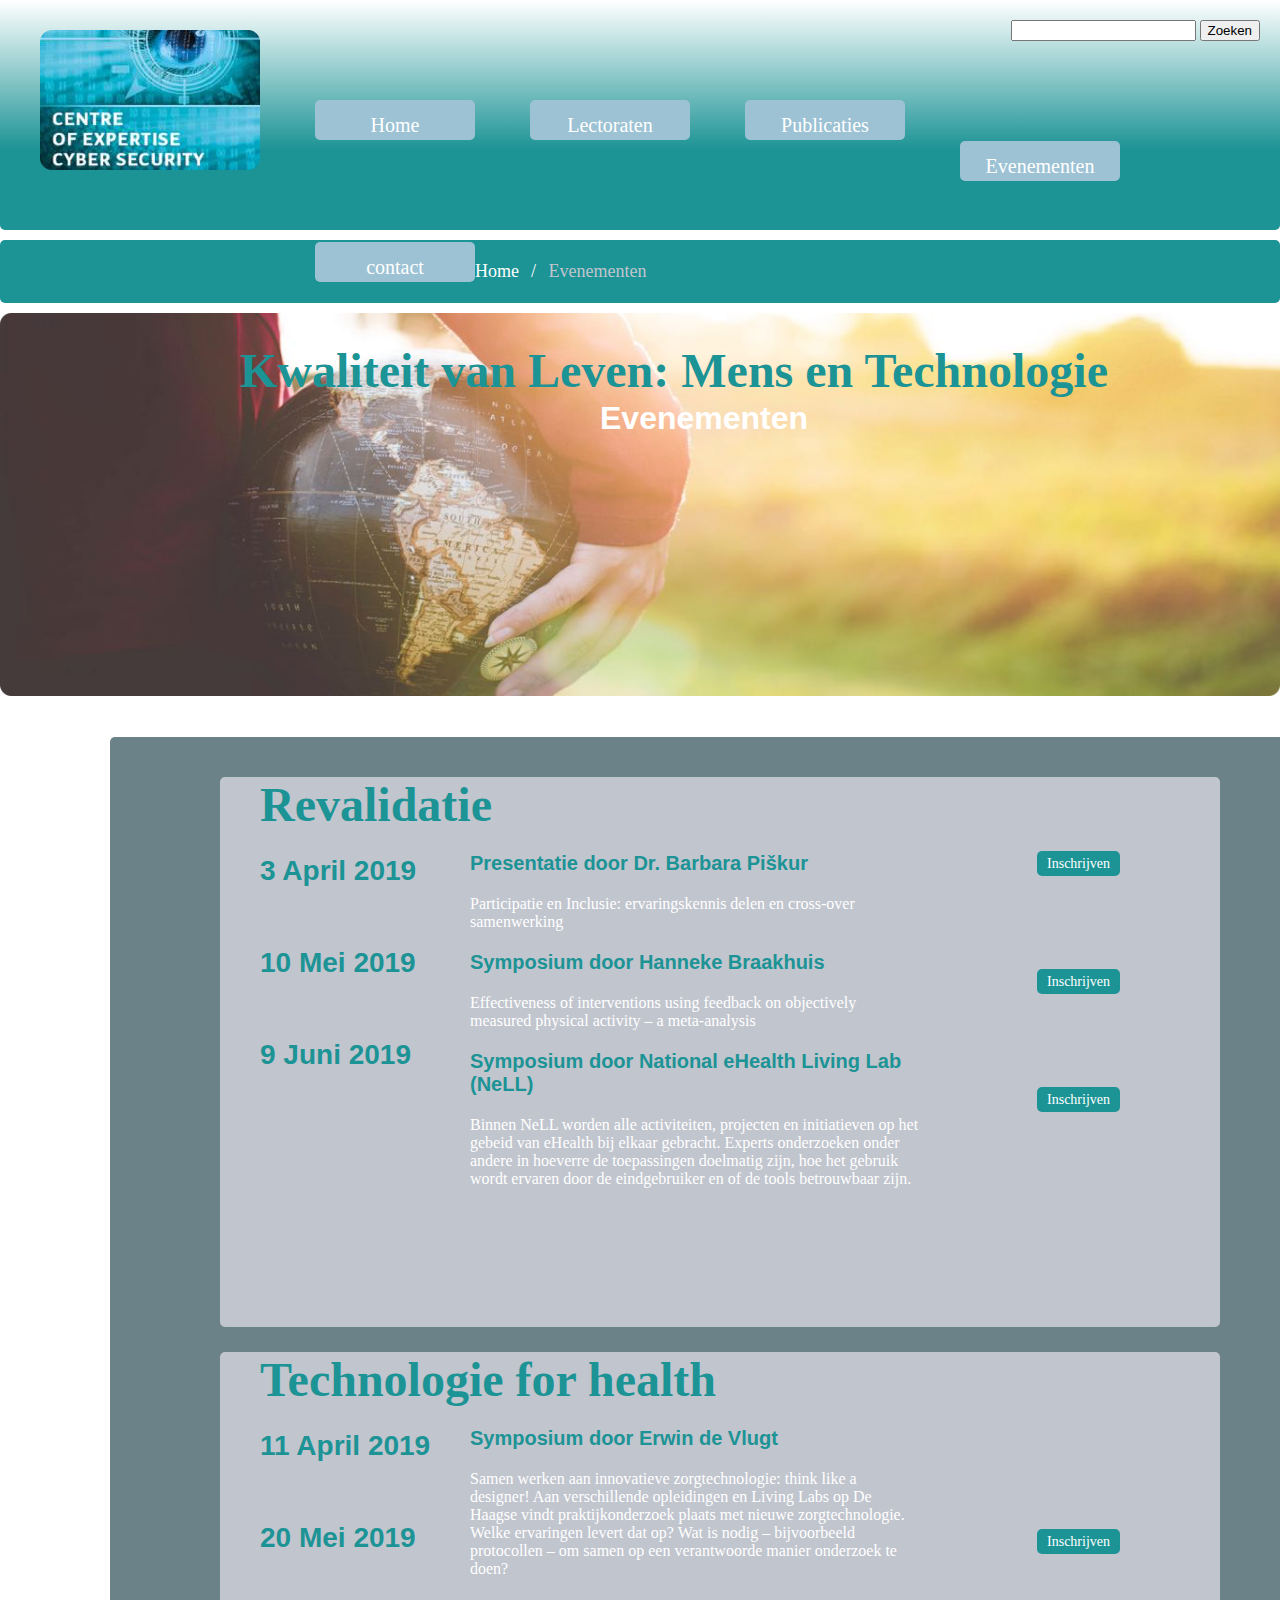
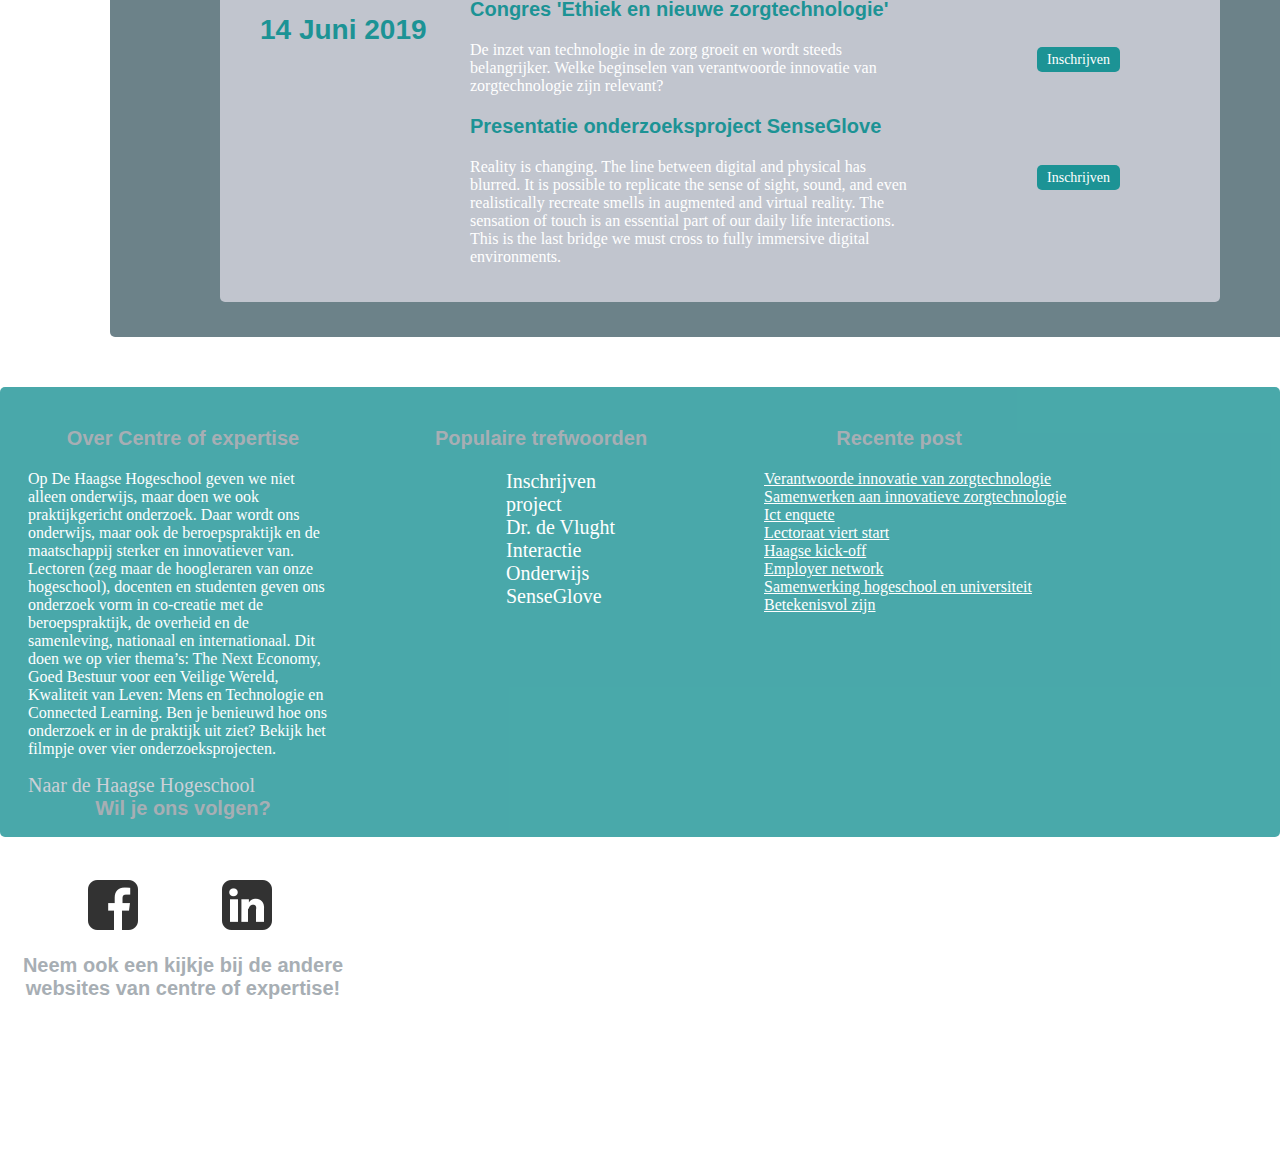
==== evenementenoverzicht.html @ cc721863 "added website" ====
<!DOCTYPE html>
<html>
	<head>
		<title>evenementenpagina</title>
		<meta charset="utf-8">
		<link rel="stylesheet" type="text/css" href="opmaak/evenementenoverzicht.css">
		<link rel="stylesheet" type="text/css" href="opmaak/header.css">
		<link rel="stylesheet" type="text/css" href="opmaak/footer.css">
	</head>
	<body>
		<!--In de header komen de zoekbalk, het logo en de menubalk naar voren.-->
		<header>
			<!--Zoekbalk wordt hier uitgewerkt-->
			<form action="search" id="opmaakZoekbalk">
				<input type="search" name="search">
				<input type="submit" name="submit" value="Zoeken">
			</form>
			<div id="gradient">
				<!--Logo is hieronder uitgewerkt-->
				<img src="images/logo.jpeg" id="logoOpmaak" alt="logovancentreofexpertise">
				<!--De menubalk-->
				<nav>
					<ul>
						<li><a href="index.html">Home</a></li>
						<li><a href="lectoraatRevalidatie.html">Lectoraten</a>
							<ul>
								<li><a href="lectoraatRevalidatie.html">Revalidatie</a></li>
								<li><a href="error.html">Tech for Health</a></li>
							</ul>
						</li>
						<li><a href="error.html">Publicaties</a></li>
						<li><a href="evenementenoverzicht.html">Evenementen</a></li>
						<li id="special"><a href="error.html">contact</a></li>
					</ul>
				</nav>
			</div>
		</header>
		<!--Navigatieweg van de gebruiker, breadcrumbs wordt hier uitgewerkt-->
		<div id="opmaakbreadcrumbs">
			<ul class="breadcrumbs">
				<li><a href="home.html">Home</a></li>
				<li class="color">Evenementen</li>
			</ul>
		</div>
		<main>
		<!--Uitleg met afbeelding over het onderzoeksthema wordt hieronder uitgewerkt -->
		<section class="afbeeldingmetuitlegonderzoek">
			<img src="images/meisjemetbal.jpeg" alt="onderzoeksthema" width="100%">
			 <h1 class="onderzoeksthema">Kwaliteit van Leven: Mens en Technologie</h1>
			 <h2 class="evenementtekst">Evenementen</h2>
		</section>
		<!--Alle evenenementen van de lectoraten Revalidatie en Technologie for health worden hieronder uitgewerkt-->
		<section id="evenement">
			<div id="evenementrevalidatie">
				<h1>Revalidatie</h1>
				<!--datum en tijd van evenementen van het lectoraat revalidatie wordt hieronder uitgewerkt-->
				<div class="opmaakrevalidatie">				
					<article>
						<h2>3 April 2019</h2>
						<h2>10 Mei 2019</h2>
						<h2>9 Juni 2019</h2>
					</article>
				</div>
			<!--Alle extra uitleg van de evenementen van het lectoraat revalidatie worden hieronder uitgewerkt. --> 
			<div class="opmaakrevalidatie2">
				<article>
					<h3>Presentatie door Dr. Barbara Piškur</h3>
					<p>Participatie en Inclusie: ervaringskennis delen en cross-over samenwerking</p>
				</article>
				<article>
					<h3>Symposium door Hanneke Braakhuis</h3>
					<p>Effectiveness of interventions using feedback on objectively measured physical activity – a meta-analysis</p>
				</article>
				<article>
					<h3>Symposium door National eHealth Living Lab (NeLL)</h3>
					<p>Binnen NeLL worden alle activiteiten, projecten en initiatieven op het gebeid van eHealth bij elkaar gebracht. Experts onderzoeken onder andere in hoeverre de toepassingen doelmatig zijn, hoe het gebruik wordt ervaren door de eindgebruiker en of de tools betrouwbaar zijn. </p>
				</article>
			</div>
			<!--Hieronder worden inschrijfbutton met link uitgewerkt. De gebruiker wordt doorgestuurd naar de inschrijfpagina-->
			<div class="opmaakrevalidatie3">
				<article class="margin">
					<a href="formulier.html" class="buttonopmaakinschrijven">Inschrijven</a>
				</article>
				<article class="margin">
					<a href="formulier.html" class="buttonopmaakinschrijven">Inschrijven</a>
				</article>
				<article class="margin">
					<a href="formulier.html" class="buttonopmaakinschrijven">Inschrijven</a>
				</article>
			</div>
			<!--datum en tijd van evenementen van het lectoraat tech for health wordt hieronder uitgewerkt-->
			</div>
			<div id="evenementtechforhealth">
				<h1>Technologie for health</h1>
				<div class="opmaakrevalidatie"> 
					<article>
						<h2>11 April 2019</h2>
						<h2>20 Mei 2019</h2>
						<h2>14 Juni 2019</h2>
					</article>
				</div>
				<!--Alle extra uitleg van de evenementen van het lectoraat tech for health worden hieronder uitgewerkt. --> 
				<div class="opmaakrevalidatie2">
					<article>
						<h3>Symposium door Erwin de Vlugt</h3>
						<p>Samen werken aan innovatieve zorgtechnologie: think like a designer! Aan verschillende opleidingen en Living Labs op De Haagse vindt praktijkonderzoek plaats met nieuwe zorgtechnologie. Welke ervaringen levert dat op? Wat is nodig – bijvoorbeeld protocollen – om samen op een verantwoorde manier onderzoek te doen?</p>
					</article>
					<article>
						<h3>Congres 'Ethiek en nieuwe zorgtechnologie'</h3>
						<p>De inzet van technologie in de zorg groeit en wordt steeds belangrijker. Welke beginselen van verantwoorde innovatie van zorgtechnologie zijn relevant? </p>
					</article>
					<article>
						<h3>Presentatie onderzoeksproject SenseGlove</h3>
						<p>Reality is changing. The line between digital and physical has blurred. It is possible to replicate the sense of sight, sound, and even realistically recreate smells in augmented and virtual reality. The sensation of touch is an essential part of our daily life interactions. This is the last bridge we must cross to fully immersive digital environments.</p>
					</article>
				</div>
				<!--Hieronder worden inschrijfbutton met link uitgewerkt. De gebruiker wordt doorgestuurd naar de inschrijfpagina-->
				<div class="opmaakrevalidatie3">
				<article class="margin">
					<a href="formulier.html" class="buttonopmaakinschrijven">Inschrijven</a>
				</article>
				<article class="margin">
					<a href="formulier.html" class="buttonopmaakinschrijven">Inschrijven</a>
				</article>
				<article class="margin">
					<a href="formulier.html" class="buttonopmaakinschrijven">Inschrijven</a>
				</article>
				</div>
			</div>
		</section>
		</main>
		<!--Extra informatie voor de gebruiker, zodat hij niet naar boven hoeft te scrollen. Ook wordt hier een verwijzing gegeven naar de hogeschool en de andere doelgroepen.-->
		<footer id="footer">
			<!--Koppeling Centre of Expertise en de Haagse Hogeschool.-->
			<div class="footer">
				<h3>Over Centre of expertise</h3>
				<p>Op De Haagse Hogeschool geven we niet alleen onderwijs, maar doen we ook praktijkgericht onderzoek. Daar wordt ons onderwijs, maar ook de beroepspraktijk en de maatschappij sterker en innovatiever van. Lectoren (zeg maar de hoogleraren van onze hogeschool), docenten en studenten geven ons onderzoek vorm in co-creatie met de beroepspraktijk, de overheid en de samenleving, nationaal en internationaal. Dit doen we op vier thema’s: The Next Economy, Goed Bestuur voor een Veilige Wereld, Kwaliteit van Leven: Mens en Technologie en Connected Learning. Ben je benieuwd hoe ons onderzoek er in de praktijk uit ziet? Bekijk het filmpje over vier onderzoeksprojecten.</p>
				<!--Link naar de Haagse hogeschool.-->
				<a href="https://www.dehaagsehogeschool.nl" target="_blank" class="haagsehogeschoollink">Naar de Haagse Hogeschool</a>
			</div>
			<!--Populaire trefwoorden die de gebruiker kan gebruiken om sneller tot gewenste informatie te komen.-->
			<div  class="footer">
				<h3 class="h3footer">Populaire trefwoorden</h3>
				<a href="formulier.html" class="opmaaklink">Inschrijven</a>
				
				<a href="onderzoekslijnuitgewerkt.html" class="opmaaklink">project</a>
				
				<a href="index.html" class="opmaaklink">Dr. de Vlught</a>
				
				<a href="evenementenoverzicht.html" class="opmaaklink">Interactie</a>
				
				<a href="evenementenoverzicht.html" class="opmaaklink">Onderwijs</a>
				
				<a href="evenementenoverzicht.html" class="opmaaklink">SenseGlove</a>
			</div>
			<!--Post van de haagse hogeschool die een verband leggen met de lectoraten.-->
			<div  class="footer">
				<h3 class="h3footer" class="linksnaarnieuws">Recente post</h3>
				<a href="https://nieuws.hhs.nl/ons-nieuws-nl/verantwoorde-innovatie-van-zorgtechnologie/?_ga=2.209914775.388361680.1552218156-366240915.1551453853" class="linksnaarnieuws">Verantwoorde innovatie van zorgtechnologie</a>
				
				<a href="https://nieuws.hhs.nl/uitgelicht-nl/samen-werken-aan-innovatieve-zorgtechnologie-think-like-a-designer/?_ga=2.239152897.388361680.1552218156-366240915.1551453853" class="linksnaarnieuws">Samenwerken aan innovatieve zorgtechnologie</a>
				
				<a href="https://www.dehaagsehogeschool.nl/docs/default-source/documenten-onderzoek/lectoraten/revalidatie/artikel-ict-enquete.pdf?sfvrsn=2c125fee_0" class="linksnaarnieuws">Ict enquete</a>
				
				<a href="https://www.dehaagsehogeschool.nl/over-de-haagse/de-haagse-actueel/nieuws/details/2019/06/18/lectoraat-urban-ageing-viert-officiele-start" class="linksnaarnieuws">Lectoraat viert start</a>
				
				<a href="https://www.dehaagsehogeschool.nl/over-de-haagse/de-haagse-actueel/nieuws/details/2019/05/28/haagse-kick-off-onderzoek-samensturing-buurthuizen" class="linksnaarnieuws">Haagse kick-off</a>
				
				<a href="https://www.dehaagsehogeschool.nl/over-de-haagse/de-haagse-actueel/nieuws/details/2019/05/13/8e-employer-network-event-van-opleiding-law-staat-in-teken-van-netwerken" class="linksnaarnieuws">Employer network</a>
				
				<a href="https://www.dehaagsehogeschool.nl/over-de-haagse/de-haagse-actueel/nieuws/details/2019/05/08/samenwerking-de-haagse-hogeschool-en-universiteit-leiden-versterkt" class="linksnaarnieuws">Samenwerking hogeschool en universiteit</a>
				
				<a href="https://www.dehaagsehogeschool.nl/over-de-haagse/de-haagse-actueel/nieuws/details/2019/04/01/betekenisvol-zijn-door-de-ogen-van-oudere-stadsgenoten" class="linksnaarnieuws">Betekenisvol zijn</a>
			</div>
			<!--Volg de haagse hogeschool via sociale media.-->
			<div  class="footer">
				<h3 class="h3footer">Wil je ons volgen?</h3>
				<a href="https://www.facebook.com/dehaagsehogeschool/" target="_blank"><img src="images/facebook.jpeg" class="iconopmaak"></a>
				<a href="https://www.linkedin.com/school/haagse-hogeschool/" target="_blank"><img src="images/linkedinn.jpeg" class="iconopmaak"></a>
			<!--Link naar de andere doelgroepen-->				
				<h3 class="h3footer">Neem ook een kijkje bij de andere websites van centre of expertise!</h3>
				<h4>Kenniskring</h4>
				<h4>Studenten</h4>
				<h4>Partners</h4>
			</div>
		</footer>
	</body>
</html>
---- opmaak/evenementenoverzicht.css ----
/*Opmaak van de navigatieweg van de gebruiker, breadcrumbs*/
#opmaakbreadcrumbs{
	background-color: #1C9395;
	margin-top:10px;
	margin-bottom: 10px;
	padding: 5px;
	border-radius: 5px;
}

ul.opmaakbreadcrumbs {
  padding: 10px 16px;
  list-style: none;
}
ul.breadcrumbs li {
  display: inline;
  font-family: avenir;
  font-size: 18px;
}
ul.breadcrumbs li+li:before {
  padding: 8px;
  color: white;
  content: "/\00a0";
}
ul.breadcrumbs li a {
  color: white;
  text-decoration: none;
}
ul.breadcrumbs li a:hover {
  color:#1C9395;
  text-decoration: underline;
}

.color{
  font-family: avenir;
  font-size: 18px;
  color: #C1C5CE;
}

/*Opmaak afbeelding van onderzoeksthema*/
.afbeeldingmetuitlegonderzoek{
  width: 100%;
  margin-bottom: 10px;
  border-radius: 5px;
  position: relative;
}

/*Opmaak van het element h1 van het onderzoeksthema*/
.onderzoeksthema {
  position: absolute;
  top: 0px;
  padding-right:100px;
  margin-left: 240px;
  padding-top: 30px;
  color:#1C9395;
  font-family: avenir;
  font-size: 48px;
}

/*Opmaak van het element h2 van het onderzoeksthema*/
.evenementtekst{
  margin-right: 600px;
  margin-left: 600px;
  color: white;
  font-family: helvetica;
  font-size: 32px;
  margin-top:-300px; 
}

/*Opmaak gehele section evenement*/
#evenement{
  background-color: #6C8289;
  width: 1200px;
  height: 1200px;
  margin-left: 110px;
  border-radius: 5px;
  margin-top: 300px;
}

/*Opmaak div evenementen*/
#evenementrevalidatie{
  background-color: #C1C5CE;
  width: 1000px;
  height: 550px;
  margin-left: 110px;
  border-radius: 5px;
  float: left;
  margin-top: 40px;
}

h1{
  font-family: avenir;
  font-size: 48px;
  color:#1C9395;
  margin: 0px;
  margin-left: 40px;
}

h2{
  font-family: helvetica;
  font-size: 28px;
  color:#1C9395;
  margin-left: 40px;
  margin-bottom: 60px;
}

h3{
  font-family: helvetica;
  font-size: 20px;
  color: #1C9395;
}

p{
  color:white;
  font-family: 'Cormorant Garamond', serif;
}

/*Opmaak datum en tijd van de evenementen van revalidatie*/
.opmaakrevalidatie{
  float: left;
  margin-right: 10px;
}

/*Opmaak div evenementen uitleg evenementen*/
.opmaakrevalidatie2{
  margin-right: 300px;
  margin-left: 250px;
}

/*Opmaak div evenementen inschrijfbuttons*/
.opmaakrevalidatie3{
  float: right;
  margin-top: -450px;
}

/*Opmaak van de inschrijfbutton*/
.buttonopmaakinschrijven{
  background-color: #1C9395;
  border: none;
  border-radius: 5px;
  color: white;
  font-family: avenir;
  font-size:14px;
  text-decoration: none;
  text-align: center;
  padding: 5px 10px;
  margin-right: 100px;
  
}
.margin{
  margin-top: 100px;
}

/*Opmaak div evenementen tech for health*/
#evenementtechforhealth{
  background-color: #C1C5CE;
  width: 1000px;
  height: 550px;
  margin-left: 110px;
  border-radius: 5px;
  float: left;
  margin-top: 25px;
}
---- opmaak/header.css ----
/*Opmaak achtergrond*/
body{
	margin: 0px;
	background-color: white;
}

/*Opmaak zoekbalk*/
.zoeken{
  width: 180px;
  height:40px;
  box-sizing: border-box;
  border: 2px solid #ccc;
  border-radius: 5px;
  font-size: 16px;
  background-color: white;
  background-image: url('search.jpeg');
  background-position: 10px 10px; 
  background-repeat: no-repeat;
  padding: 12px 20px 12px 40px;
 -webkit-transition: width 0.4s ease-in-out;
  transition: width 0.4s ease-in-out;
}

/*Opmaak zoekbalk*/
#opmaakZoekbalk{
	float: right;
	padding-top: 20px;
	padding-right: 20px;
}

/*Opmaak kleuren achtergrond header*/
#gradient{
  height: 150px;
  background-color: white; /* For browsers that do not support gradients */
  background-image: linear-gradient(white, #1C9395); /* Standard syntax (must be last) */
  width: auto;
  margin: 0px auto;
}

/*Speciale margin zodat menubalk recht blijft ivm zoekbalk*/
#special{
	margin-top: 61px;
}

/*Opmaak achtergrond header*/
header{
	background-color: #1C9395; 
	border-bottom-left-radius: 5px;
	border-bottom-right-radius: 5px;
	height: 230px;
}

header::after{
	content:'';
	display: table;
	clear:both;
}

/*Opmaak logo */
#logoOpmaak{
	float:left;
	padding-top: 30px;
	margin-bottom: 50px;
	margin-left: 40px;
}

/*navigatie menubalk */
nav ul{
	margin: 0px;
	padding: 0px;
	list-style: none;
}

/*Opmaak zonder enige functie*/
nav ul li{
	float: left;
	width: 150px;
	height: 30px;
	margin-left: 55px;
	margin-top: 100px;
	padding:5px;
	border-radius: 5px;
	background-color: #9CC2D4;
	line-height: 40px;
	text-align: center;
	font-family: avenir;
	font-size: 20px;
}
/*Opmaak zonder enige functie*/
nav ul li a{
	text-decoration: none;
	color: white;
	display: block;
}
/*Opmaak als over het menu wordt gehoverd*/
nav ul li a:hover{
	background-color: #1C9395;
	color: white;
	width: 150px;
	height: 30px;
	border-radius: 5px;
	padding: 5px;
	line-height: 40px;
	margin-left:-5px;
	margin-top: -5px;
}
/*Opmaak zonder hover uitklapmenu niet zichtbaar*/
nav ul li ul li{
	display: none;
}

/*Opmaak hoverfunctie menubalk*/
nav ul li:hover ul li{
	display: block;
	margin-left: -5px;
	margin-top: 10px;
---- opmaak/footer.css ----
#footer{
	height: 450px;
	width: 100%;
	opacity: .8;
	background-color: #1C9395;
	margin-top: 50px;
	border-radius: 5px;
	float: left;
}

.footer{
	height: 350px;
	width: 350px;
	margin-left: 8px;
	margin-top: 20px;
	float: left;
}

#footer h3{
	font-family: helvetica;
	font-size:20px;
	color:#929BA2;
	text-align: center;
}

#footer p{
	width: 300px;
	margin-left: 20px;
	color:white;
	font-family: 'Cormorant Garamond', serif;
	font-size: 16px;
}

.haagsehogeschoollink{
	text-decoration: none;
	color:#C1C5CE;
	font-family: 'Cormorant Garamond', serif;
	font-size: 20px;
	margin-left: 20px;
}

.opmaaklink{
	text-decoration: none;
	color:white;
	font-family: 'Cormorant Garamond', serif;
	font-size: 20px;
	margin-left: 140px;
	padding-bottom: 100px;
	white-space: pre;

}

.linksnaarnieuws{
	color:white;
	font-family: 'Cormorant Garamond', serif;
	font-size: 16px;
	text-align-last: center;
	margin-left: 40px;
	margin-right: 40px;
	white-space: pre;
}

.iconopmaak{
	padding-left: 80px;
	margin-top: 40px;
}

h4{
	font-family: 'Cormorant Garamond', serif;
	font-size: 20px;
	color:white;
	text-align-last: center; 
}
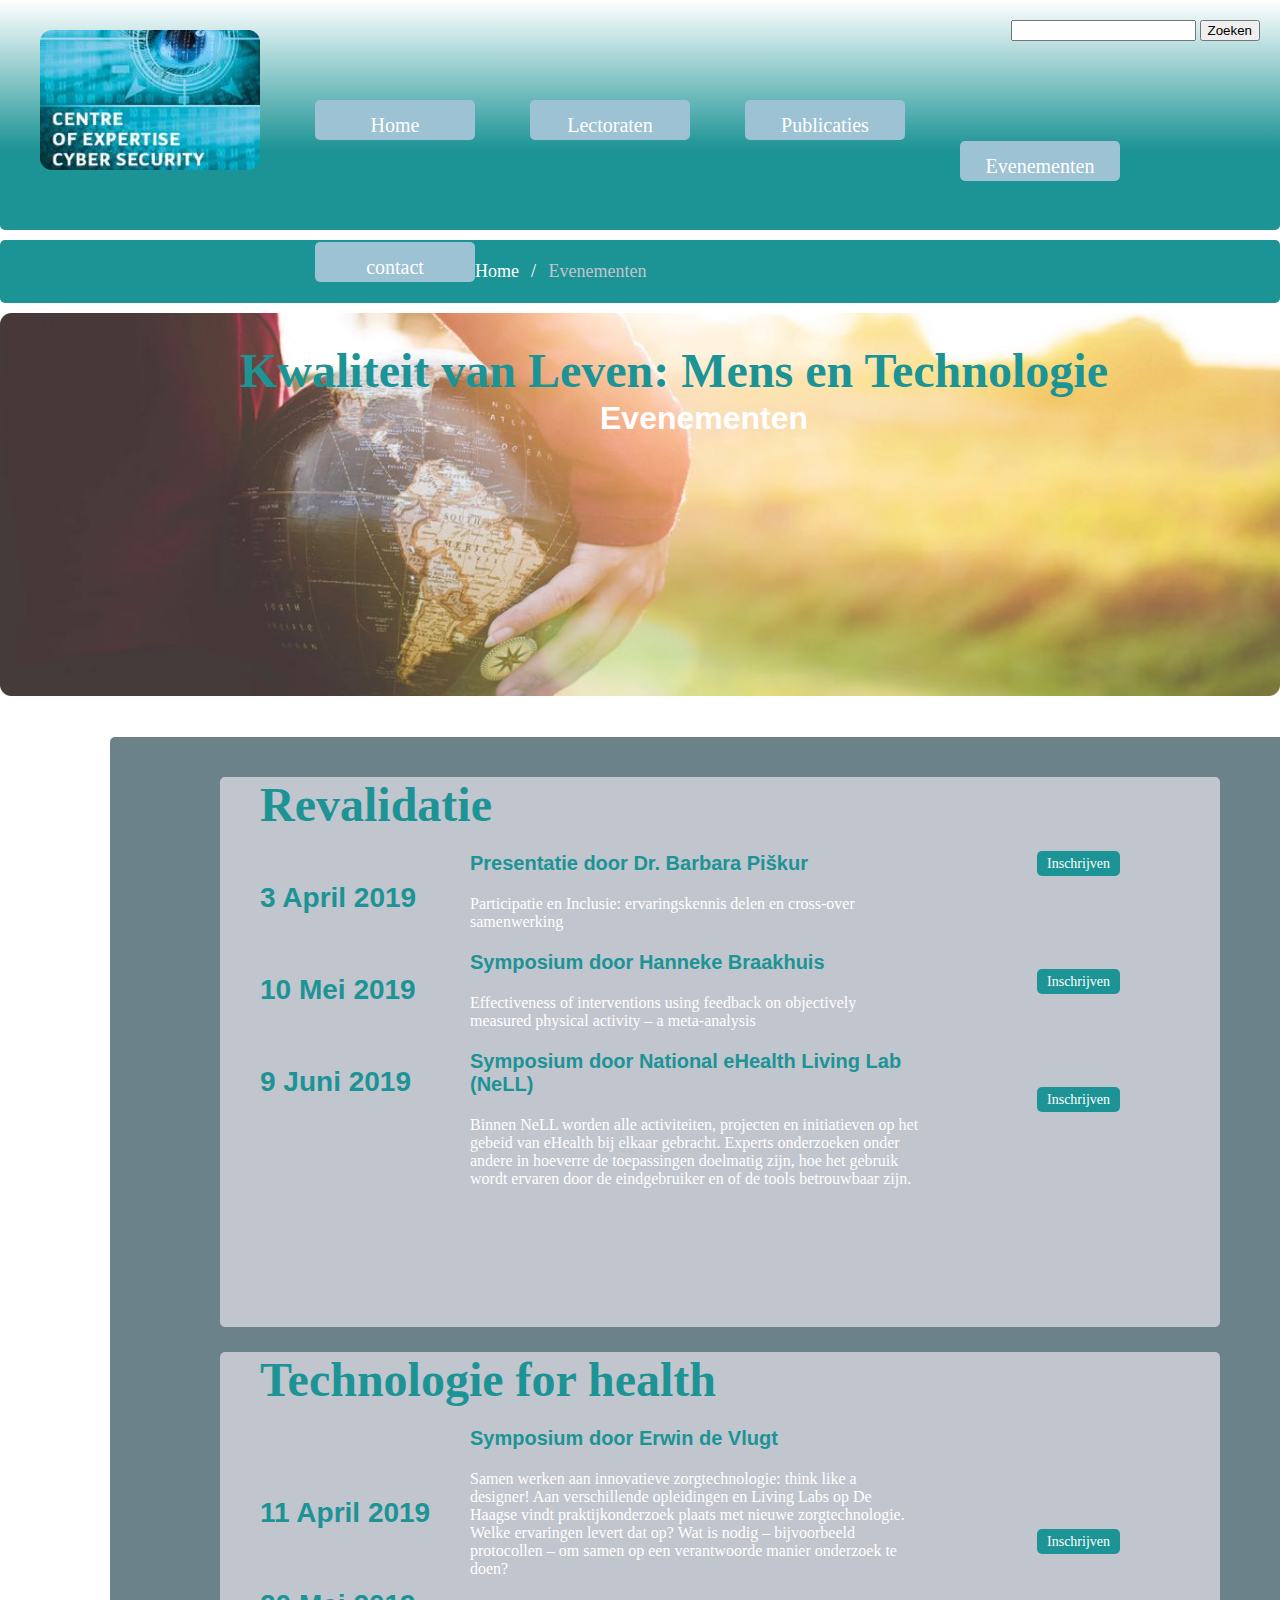
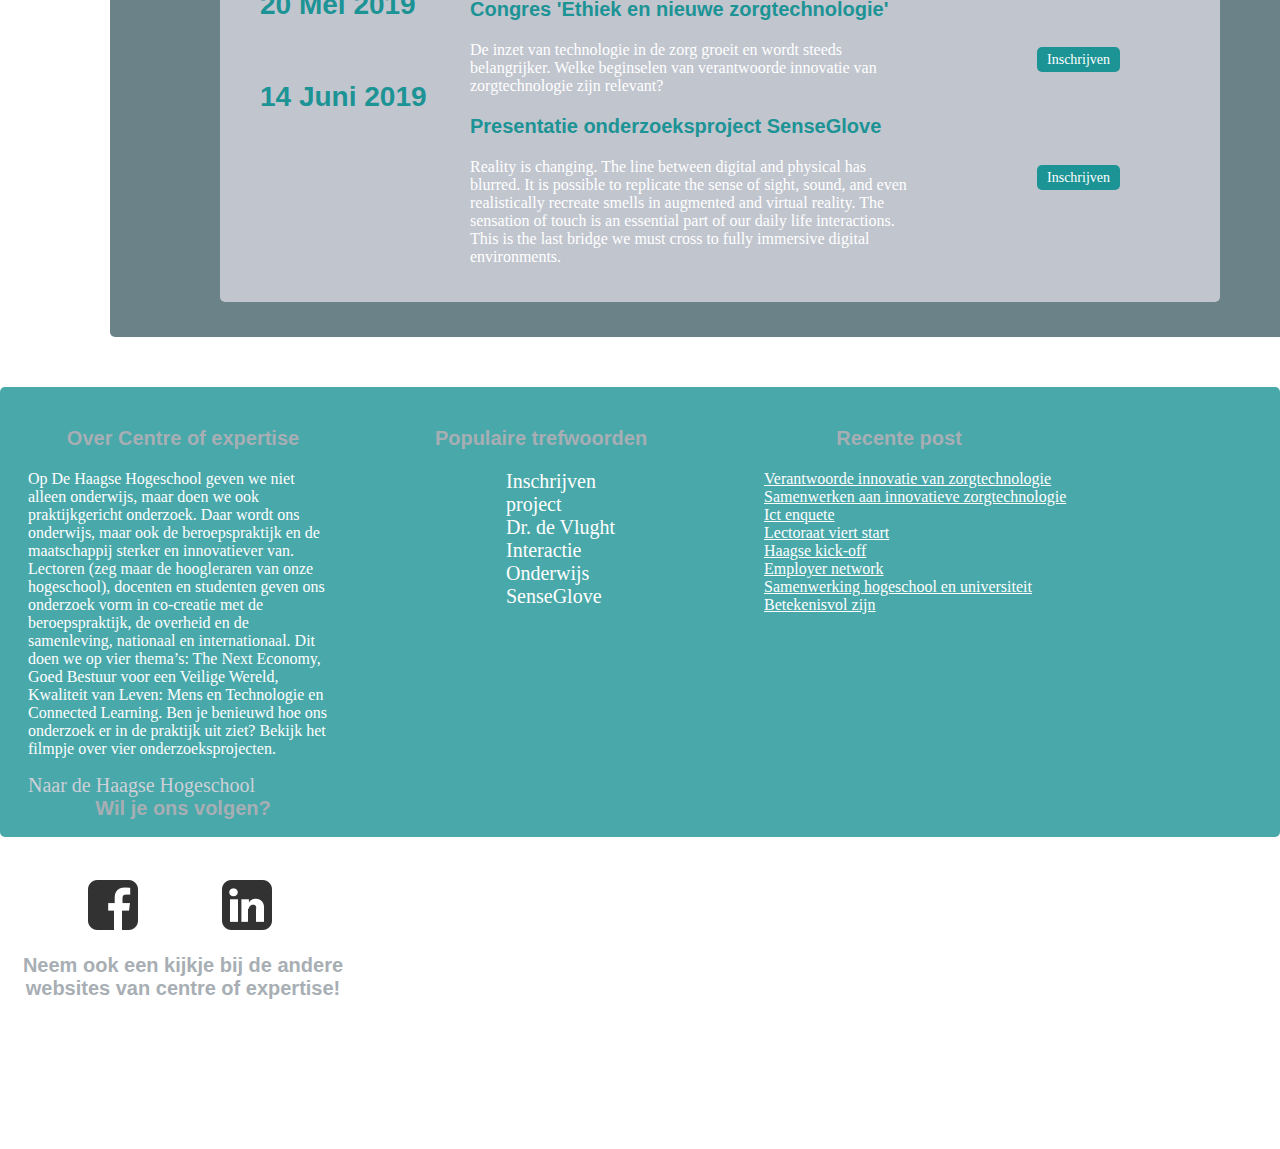
==== commit f300b790: "updated" ====
--- a/evenementenoverzicht.html
+++ b/evenementenoverzicht.html
@@ -55,7 +55,7 @@
 				<h1>Revalidatie</h1>
 				<!--datum en tijd van evenementen van het lectoraat revalidatie wordt hieronder uitgewerkt-->
 				<div class="opmaakrevalidatie">				
-					<article>
+					<article class="margin2">
 						<h2>3 April 2019</h2>
 						<h2>10 Mei 2019</h2>
 						<h2>9 Juni 2019</h2>
@@ -93,7 +93,7 @@
 			<div id="evenementtechforhealth">
 				<h1>Technologie for health</h1>
 				<div class="opmaakrevalidatie"> 
-					<article>
+					<article class="margin3">
 						<h2>11 April 2019</h2>
 						<h2>20 Mei 2019</h2>
 						<h2>14 Juni 2019</h2>
--- a/opmaak/evenementenoverzicht.css
+++ b/opmaak/evenementenoverzicht.css
@@ -150,6 +150,14 @@
   margin-top: 100px;
 }
 
+.margin2{
+  margin-top: 50px;
+}
+
+.margin3{
+  margin-top: 90px;
+}
+
 /*Opmaak div evenementen tech for health*/
 #evenementtechforhealth{
   background-color: #C1C5CE;
